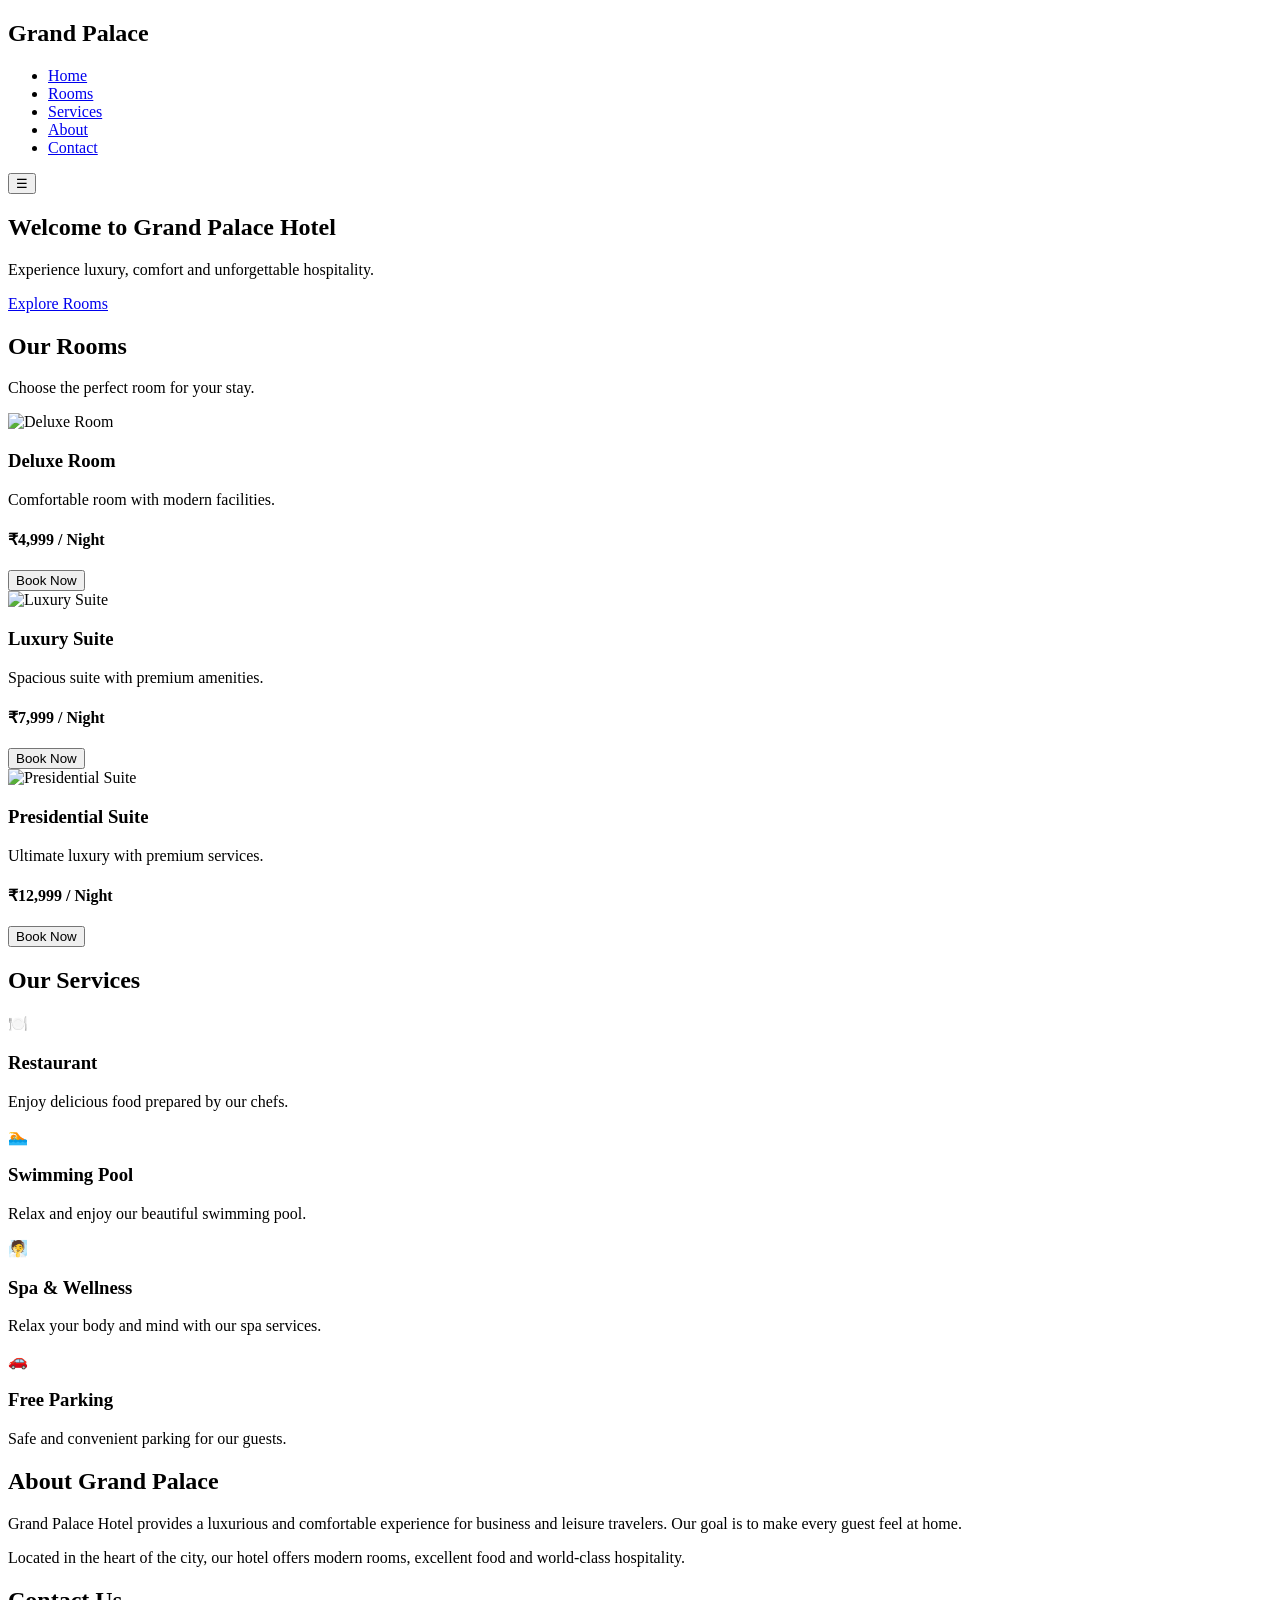
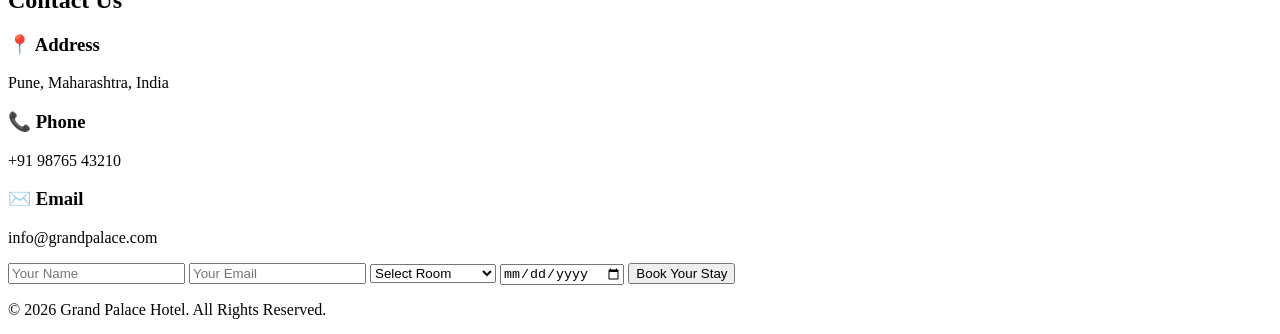
==== index.html @ c8b09d85 "Update CSS and JavaScript file links in index.html" ====
<!DOCTYPE html>
<html lang="en">
<head>
    <meta charset="UTF-8">
    <meta name="viewport" content="width=device-width, initial-scale=1.0">

    <title>Grand Palace Hotel</title>

    <!-- Link CSS -->
    <link rel="stylesheet" href="style.css">
</head>

<body>

    <!-- Navigation -->
    <header>
        <nav class="navbar">
            <h1 class="logo">Grand Palace</h1>

            <ul class="nav-links" id="navLinks">
                <li><a href="#home">Home</a></li>
                <li><a href="#rooms">Rooms</a></li>
                <li><a href="#services">Services</a></li>
                <li><a href="#about">About</a></li>
                <li><a href="#contact">Contact</a></li>
            </ul>

            <button class="menu-btn" onclick="toggleMenu()">☰</button>
        </nav>
    </header>

    <!-- Hero Section -->
    <section class="hero" id="home">
        <div class="hero-content">
            <h2>Welcome to Grand Palace Hotel</h2>

            <p>
                Experience luxury, comfort and unforgettable hospitality.
            </p>

            <a href="#rooms" class="btn">Explore Rooms</a>
        </div>
    </section>

    <!-- Rooms Section -->
    <section class="rooms" id="rooms">
        <h2>Our Rooms</h2>
        <p class="section-text">
            Choose the perfect room for your stay.
        </p>

        <div class="room-container">

            <div class="room-card">
                <img src="https://images.unsplash.com/photo-1611892440504-42a792e24d32?auto=format&fit=crop&w=800&q=80"
                     alt="Deluxe Room">

                <div class="room-info">
                    <h3>Deluxe Room</h3>
                    <p>Comfortable room with modern facilities.</p>
                    <h4>₹4,999 / Night</h4>
                    <button onclick="bookRoom('Deluxe Room')">
                        Book Now
                    </button>
                </div>
            </div>

            <div class="room-card">
                <img src="https://images.unsplash.com/photo-1590490360182-c33d57733427?auto=format&fit=crop&w=800&q=80"
                     alt="Luxury Suite">

                <div class="room-info">
                    <h3>Luxury Suite</h3>
                    <p>Spacious suite with premium amenities.</p>
                    <h4>₹7,999 / Night</h4>
                    <button onclick="bookRoom('Luxury Suite')">
                        Book Now
                    </button>
                </div>
            </div>

            <div class="room-card">
                <img src="https://images.unsplash.com/photo-1582719478250-c89cae4dc85b?auto=format&fit=crop&w=800&q=80"
                     alt="Presidential Suite">

                <div class="room-info">
                    <h3>Presidential Suite</h3>
                    <p>Ultimate luxury with premium services.</p>
                    <h4>₹12,999 / Night</h4>
                    <button onclick="bookRoom('Presidential Suite')">
                        Book Now
                    </button>
                </div>
            </div>

        </div>
    </section>

    <!-- Services -->
    <section class="services" id="services">
        <h2>Our Services</h2>

        <div class="service-container">

            <div class="service-card">
                <span>🍽️</span>
                <h3>Restaurant</h3>
                <p>Enjoy delicious food prepared by our chefs.</p>
            </div>

            <div class="service-card">
                <span>🏊</span>
                <h3>Swimming Pool</h3>
                <p>Relax and enjoy our beautiful swimming pool.</p>
            </div>

            <div class="service-card">
                <span>🧖</span>
                <h3>Spa & Wellness</h3>
                <p>Relax your body and mind with our spa services.</p>
            </div>

            <div class="service-card">
                <span>🚗</span>
                <h3>Free Parking</h3>
                <p>Safe and convenient parking for our guests.</p>
            </div>

        </div>
    </section>

    <!-- About -->
    <section class="about" id="about">
        <div class="about-content">
            <h2>About Grand Palace</h2>

            <p>
                Grand Palace Hotel provides a luxurious and comfortable
                experience for business and leisure travelers.
                Our goal is to make every guest feel at home.
            </p>

            <p>
                Located in the heart of the city, our hotel offers
                modern rooms, excellent food and world-class hospitality.
            </p>
        </div>
    </section>

    <!-- Contact -->
    <section class="contact" id="contact">
        <h2>Contact Us</h2>

        <div class="contact-container">

            <div>
                <h3>📍 Address</h3>
                <p>Pune, Maharashtra, India</p>
            </div>

            <div>
                <h3>📞 Phone</h3>
                <p>+91 98765 43210</p>
            </div>

            <div>
                <h3>✉️ Email</h3>
                <p>info@grandpalace.com</p>
            </div>

        </div>

        <!-- Booking Form -->
        <form id="bookingForm">

            <input
                type="text"
                id="name"
                placeholder="Your Name"
                required
            >

            <input
                type="email"
                id="email"
                placeholder="Your Email"
                required
            >

            <select id="room" required>
                <option value="">Select Room</option>
                <option value="Deluxe Room">Deluxe Room</option>
                <option value="Luxury Suite">Luxury Suite</option>
                <option value="Presidential Suite">
                    Presidential Suite
                </option>
            </select>

            <input
                type="date"
                id="date"
                required
            >

            <button type="submit">Book Your Stay</button>

        </form>

    </section>

    <!-- Footer -->
    <footer>
        <p>
            © 2026 Grand Palace Hotel. All Rights Reserved.
        </p>
    </footer>

    <!-- Link JavaScript -->
    <script src="script.js"></script>

</body>
</html>
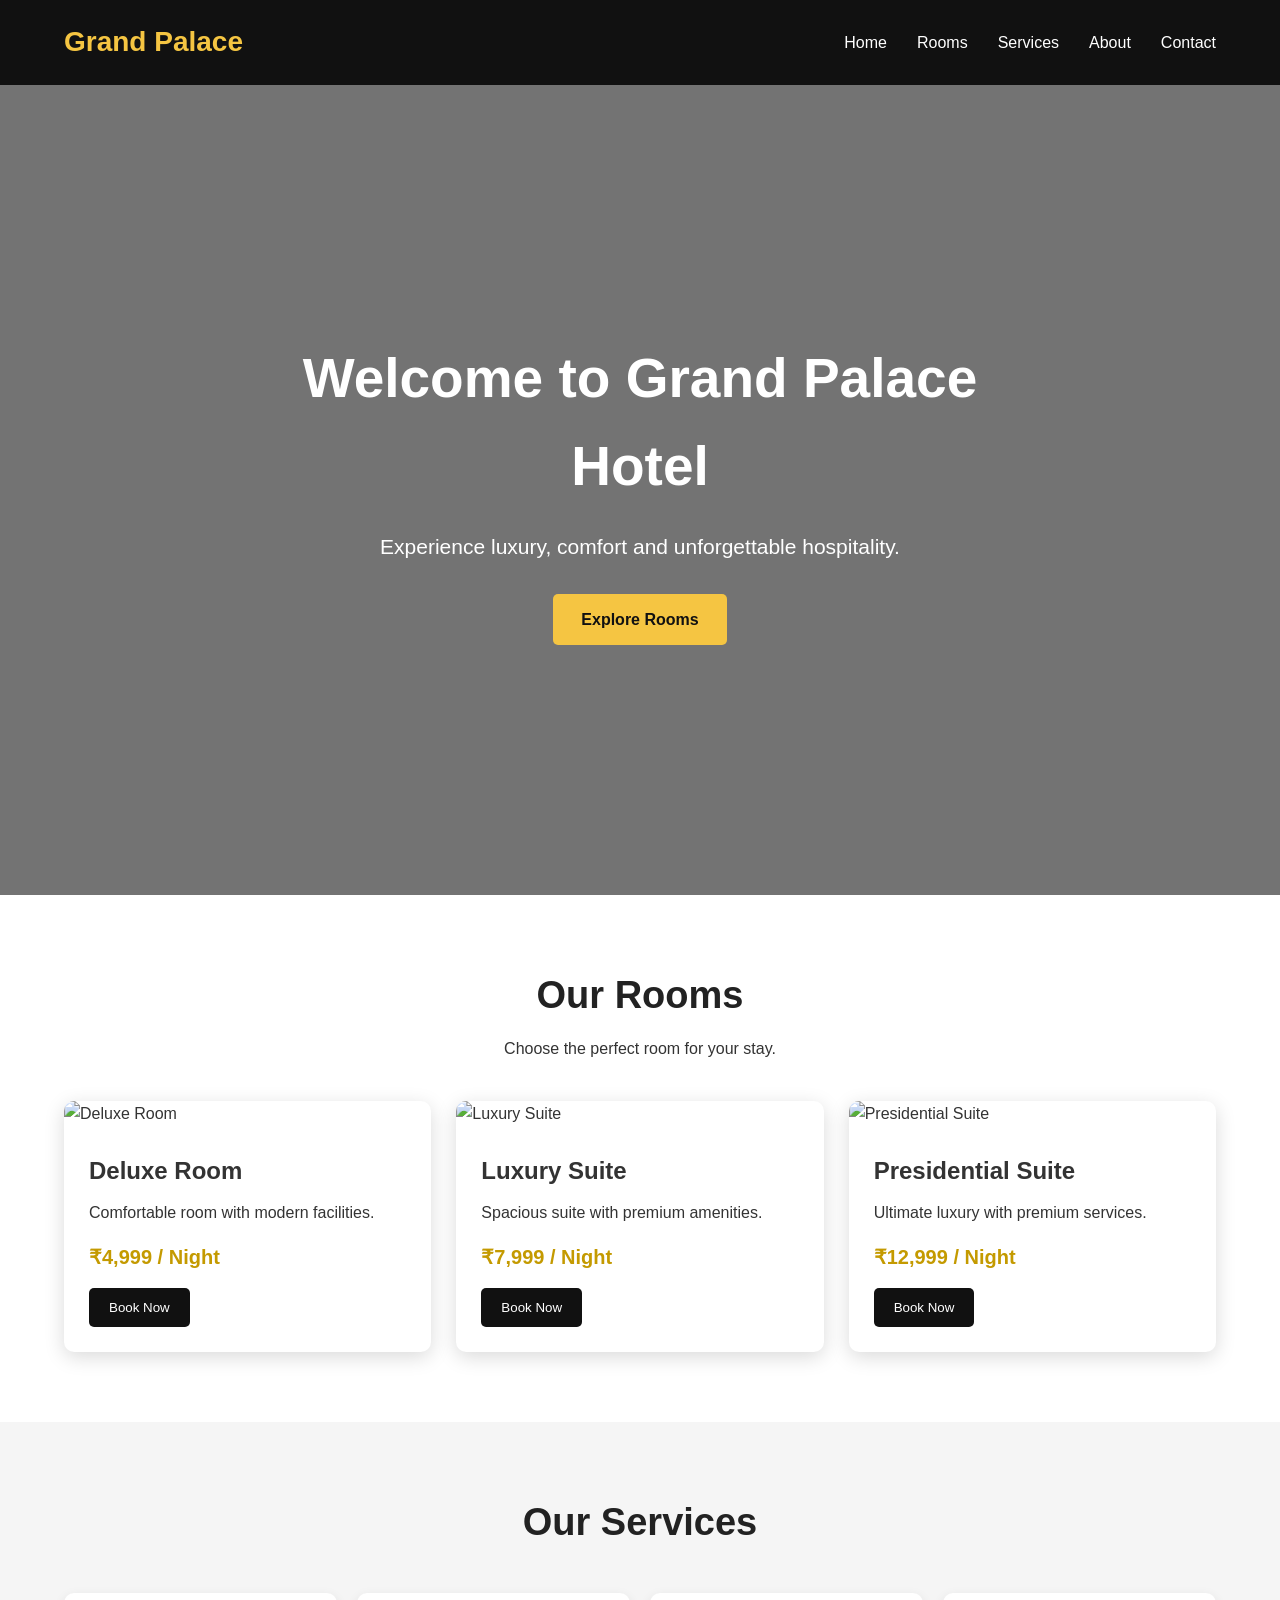
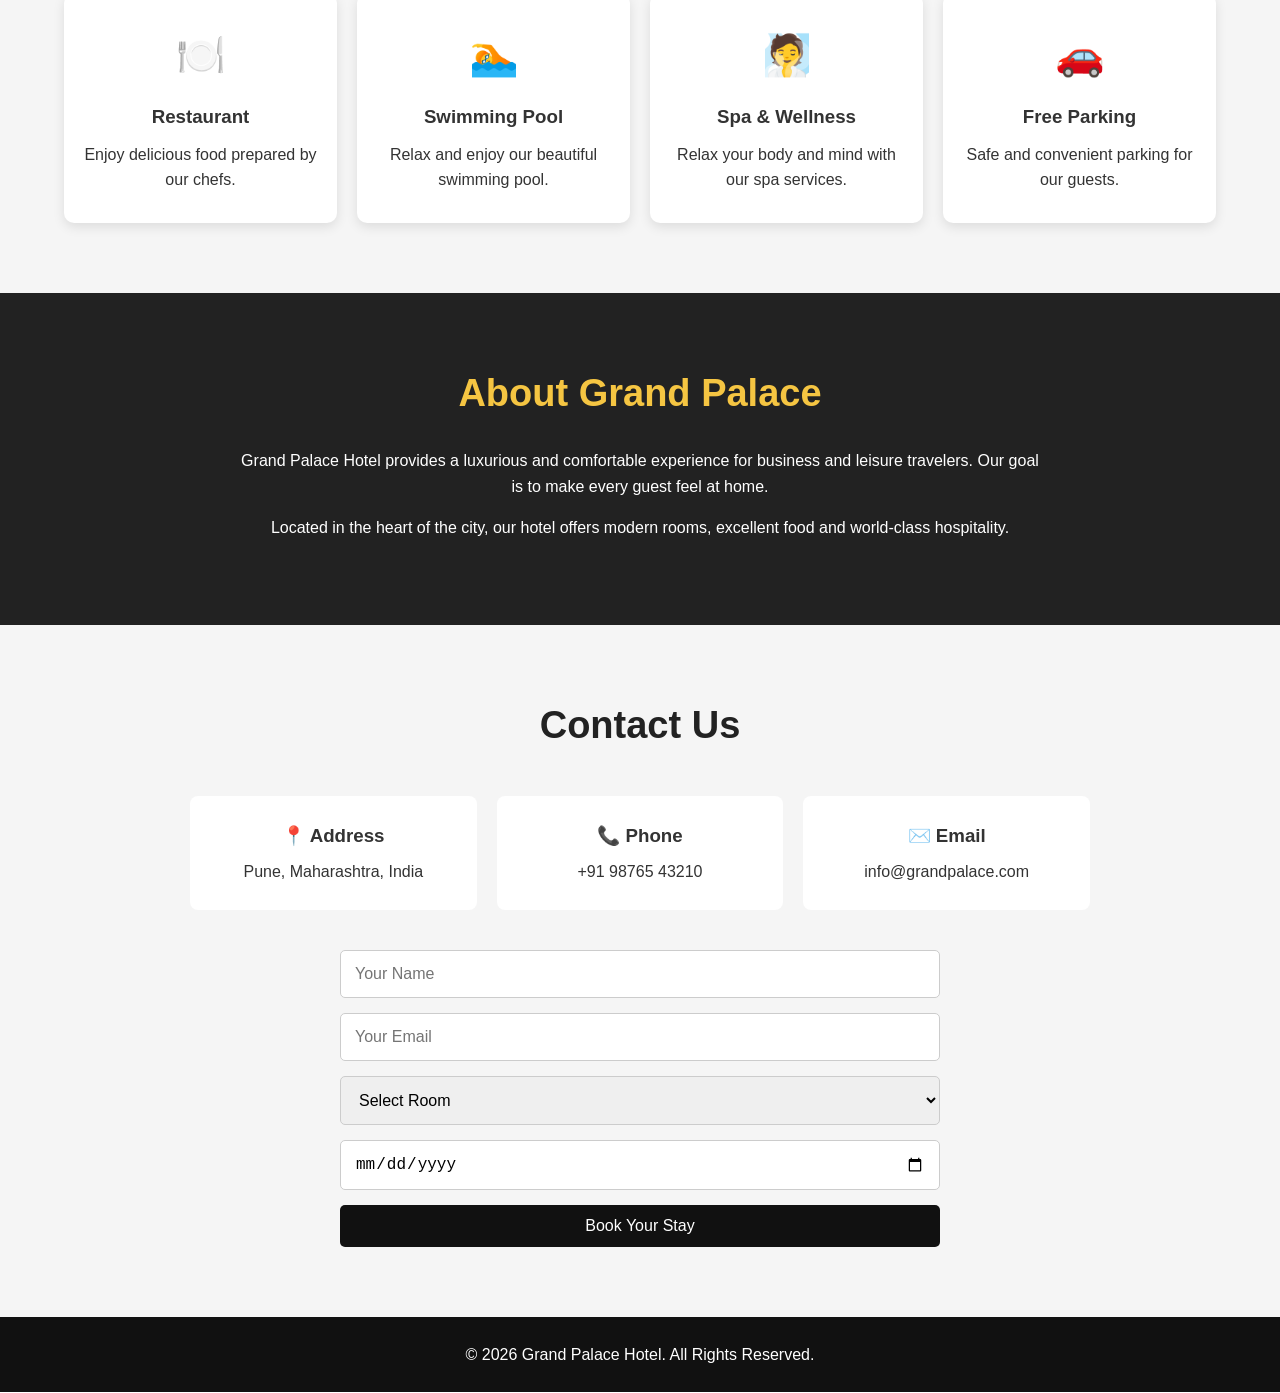
==== commit f9a37b63: "Update CSS and JavaScript file links in index.html" ====
--- a/index.html
+++ b/index.html
@@ -7,7 +7,7 @@
     <title>Grand Palace Hotel</title>
 
     <!-- Link CSS -->
-    <link rel="stylesheet" href="style.css">
+    <link rel="stylesheet" href="style1.css">
 </head>
 
 <body>
@@ -216,7 +216,7 @@
     </footer>
 
     <!-- Link JavaScript -->
-    <script src="script.js"></script>
+    <script src="script1.js"></script>
 
 </body>
 </html>
--- a/style1.css
+++ b/style1.css
@@ -0,0 +1,436 @@
+/* =========================
+   General
+========================= */
+
+* {
+    margin: 0;
+    padding: 0;
+    box-sizing: border-box;
+}
+
+html {
+    scroll-behavior: smooth;
+}
+
+body {
+    font-family: Arial, sans-serif;
+    color: #333;
+    line-height: 1.6;
+}
+
+/* =========================
+   Navigation
+========================= */
+
+header {
+    background: #111;
+    position: sticky;
+    top: 0;
+    z-index: 1000;
+}
+
+.navbar {
+    width: 90%;
+    max-width: 1200px;
+    margin: auto;
+
+    display: flex;
+    justify-content: space-between;
+    align-items: center;
+
+    padding: 20px 0;
+}
+
+.logo {
+    color: #f5c542;
+    font-size: 28px;
+}
+
+.nav-links {
+    display: flex;
+    list-style: none;
+    gap: 30px;
+}
+
+.nav-links a {
+    color: white;
+    text-decoration: none;
+    font-size: 16px;
+}
+
+.nav-links a:hover {
+    color: #f5c542;
+}
+
+.menu-btn {
+    display: none;
+    background: none;
+    border: none;
+    color: white;
+    font-size: 28px;
+    cursor: pointer;
+}
+
+/* =========================
+   Hero
+========================= */
+
+.hero {
+    height: 90vh;
+
+    background:
+        linear-gradient(
+            rgba(0, 0, 0, 0.55),
+            rgba(0, 0, 0, 0.55)
+        ),
+        url("https://images.unsplash.com/photo-1566073771259-6a8506099945?auto=format&fit=crop&w=1600&q=80");
+
+    background-size: cover;
+    background-position: center;
+
+    display: flex;
+    justify-content: center;
+    align-items: center;
+
+    text-align: center;
+    color: white;
+}
+
+.hero-content {
+    max-width: 800px;
+    padding: 20px;
+}
+
+.hero h2 {
+    font-size: 55px;
+    margin-bottom: 20px;
+}
+
+.hero p {
+    font-size: 21px;
+    margin-bottom: 30px;
+}
+
+.btn {
+    display: inline-block;
+
+    background: #f5c542;
+    color: #111;
+
+    padding: 13px 28px;
+
+    text-decoration: none;
+    border-radius: 5px;
+
+    font-weight: bold;
+}
+
+.btn:hover {
+    background: #fff;
+}
+
+/* =========================
+   Common Sections
+========================= */
+
+section {
+    padding: 70px 5%;
+}
+
+section > h2 {
+    text-align: center;
+    font-size: 38px;
+    margin-bottom: 10px;
+    color: #222;
+}
+
+.section-text {
+    text-align: center;
+    margin-bottom: 40px;
+}
+
+/* =========================
+   Rooms
+========================= */
+
+.rooms {
+    background: #fff;
+}
+
+.room-container {
+    max-width: 1200px;
+    margin: auto;
+
+    display: grid;
+    grid-template-columns:
+        repeat(3, 1fr);
+
+    gap: 25px;
+}
+
+.room-card {
+    background: white;
+
+    border-radius: 10px;
+    overflow: hidden;
+
+    box-shadow:
+        0 5px 20px rgba(0, 0, 0, 0.15);
+
+    transition: 0.3s;
+}
+
+.room-card:hover {
+    transform: translateY(-8px);
+}
+
+.room-card img {
+    width: 100%;
+    height: 230px;
+    object-fit: cover;
+}
+
+.room-info {
+    padding: 25px;
+}
+
+.room-info h3 {
+    font-size: 24px;
+    margin-bottom: 10px;
+}
+
+.room-info h4 {
+    color: #c49a00;
+    font-size: 20px;
+    margin: 15px 0;
+}
+
+.room-info button,
+#bookingForm button {
+    background: #111;
+    color: white;
+
+    border: none;
+    padding: 12px 20px;
+
+    border-radius: 5px;
+    cursor: pointer;
+}
+
+.room-info button:hover,
+#bookingForm button:hover {
+    background: #f5c542;
+    color: #111;
+}
+
+/* =========================
+   Services
+========================= */
+
+.services {
+    background: #f5f5f5;
+}
+
+.service-container {
+    max-width: 1200px;
+    margin: 40px auto 0;
+
+    display: grid;
+    grid-template-columns:
+        repeat(4, 1fr);
+
+    gap: 20px;
+}
+
+.service-card {
+    background: white;
+    padding: 30px 20px;
+
+    text-align: center;
+
+    border-radius: 10px;
+
+    box-shadow:
+        0 4px 12px rgba(0, 0, 0, 0.1);
+}
+
+.service-card span {
+    font-size: 40px;
+}
+
+.service-card h3 {
+    margin: 15px 0 10px;
+}
+
+/* =========================
+   About
+========================= */
+
+.about {
+    background: #222;
+    color: white;
+    text-align: center;
+}
+
+.about-content {
+    max-width: 800px;
+    margin: auto;
+}
+
+.about h2 {
+    color: #f5c542;
+    font-size: 38px;
+    margin-bottom: 25px;
+}
+
+.about p {
+    margin-bottom: 15px;
+}
+
+/* =========================
+   Contact
+========================= */
+
+.contact {
+    background: #f5f5f5;
+    text-align: center;
+}
+
+.contact-container {
+    max-width: 900px;
+    margin: 40px auto;
+
+    display: grid;
+    grid-template-columns:
+        repeat(3, 1fr);
+
+    gap: 20px;
+}
+
+.contact-container div {
+    background: white;
+    padding: 25px;
+    border-radius: 8px;
+}
+
+.contact-container h3 {
+    margin-bottom: 8px;
+}
+
+/* =========================
+   Booking Form
+========================= */
+
+#bookingForm {
+    max-width: 600px;
+    margin: 40px auto 0;
+
+    display: flex;
+    flex-direction: column;
+
+    gap: 15px;
+}
+
+#bookingForm input,
+#bookingForm select {
+    width: 100%;
+
+    padding: 14px;
+
+    border: 1px solid #ccc;
+    border-radius: 5px;
+
+    font-size: 16px;
+}
+
+#bookingForm button {
+    font-size: 16px;
+}
+
+/* =========================
+   Footer
+========================= */
+
+footer {
+    background: #111;
+    color: white;
+
+    text-align: center;
+
+    padding: 25px;
+}
+
+/* =========================
+   Mobile Responsive
+========================= */
+
+@media (max-width: 768px) {
+
+    .navbar {
+        width: 90%;
+    }
+
+    .menu-btn {
+        display: block;
+    }
+
+    .nav-links {
+        display: none;
+
+        position: absolute;
+
+        top: 70px;
+        left: 0;
+
+        width: 100%;
+
+        background: #111;
+
+        flex-direction: column;
+
+        text-align: center;
+
+        padding: 20px 0;
+
+        gap: 15px;
+    }
+
+    .nav-links.active {
+        display: flex;
+    }
+
+    .hero h2 {
+        font-size: 38px;
+    }
+
+    .hero p {
+        font-size: 18px;
+    }
+
+    .room-container {
+        grid-template-columns: 1fr;
+    }
+
+    .service-container {
+        grid-template-columns: 1fr 1fr;
+    }
+
+    .contact-container {
+        grid-template-columns: 1fr;
+    }
+}
+
+@media (max-width: 500px) {
+
+    .service-container {
+        grid-template-columns: 1fr;
+    }
+
+    .hero {
+        height: 75vh;
+    }
+
+    section {
+        padding: 50px 5%;
+    }
+}
